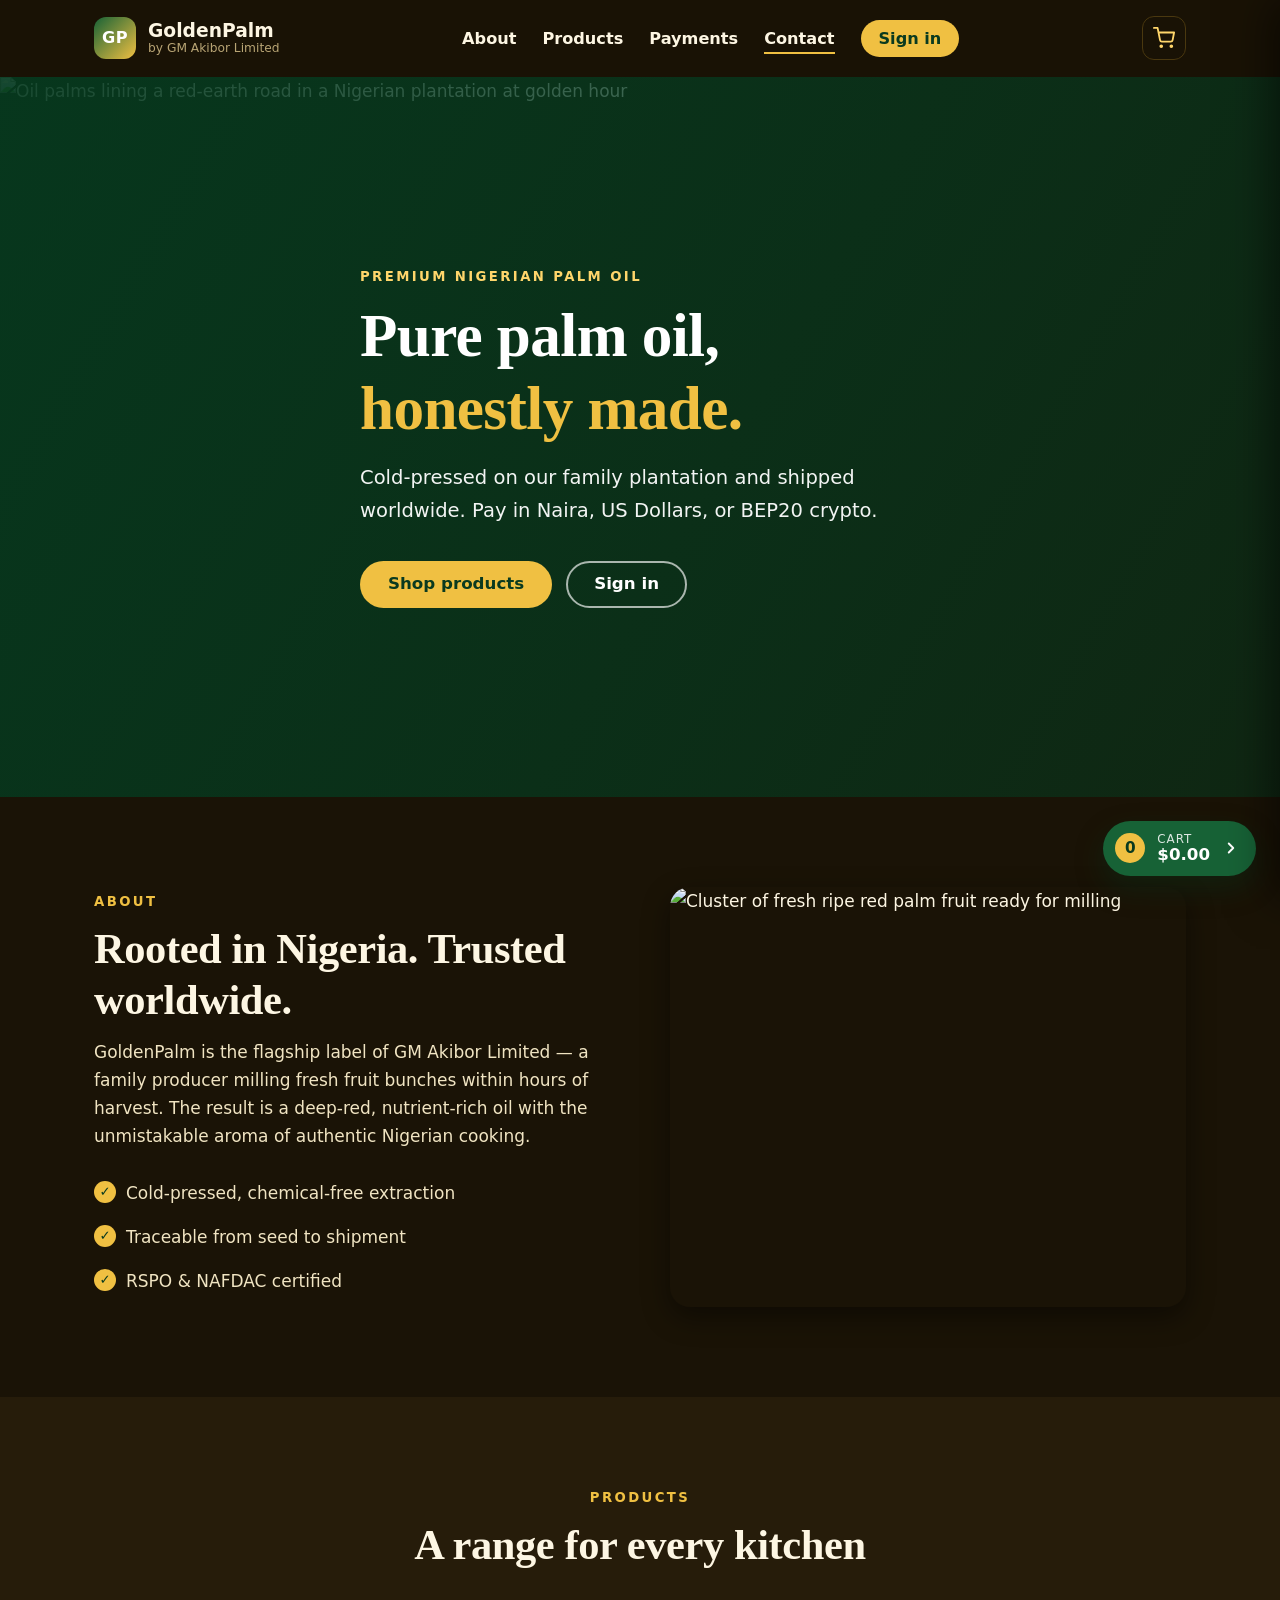
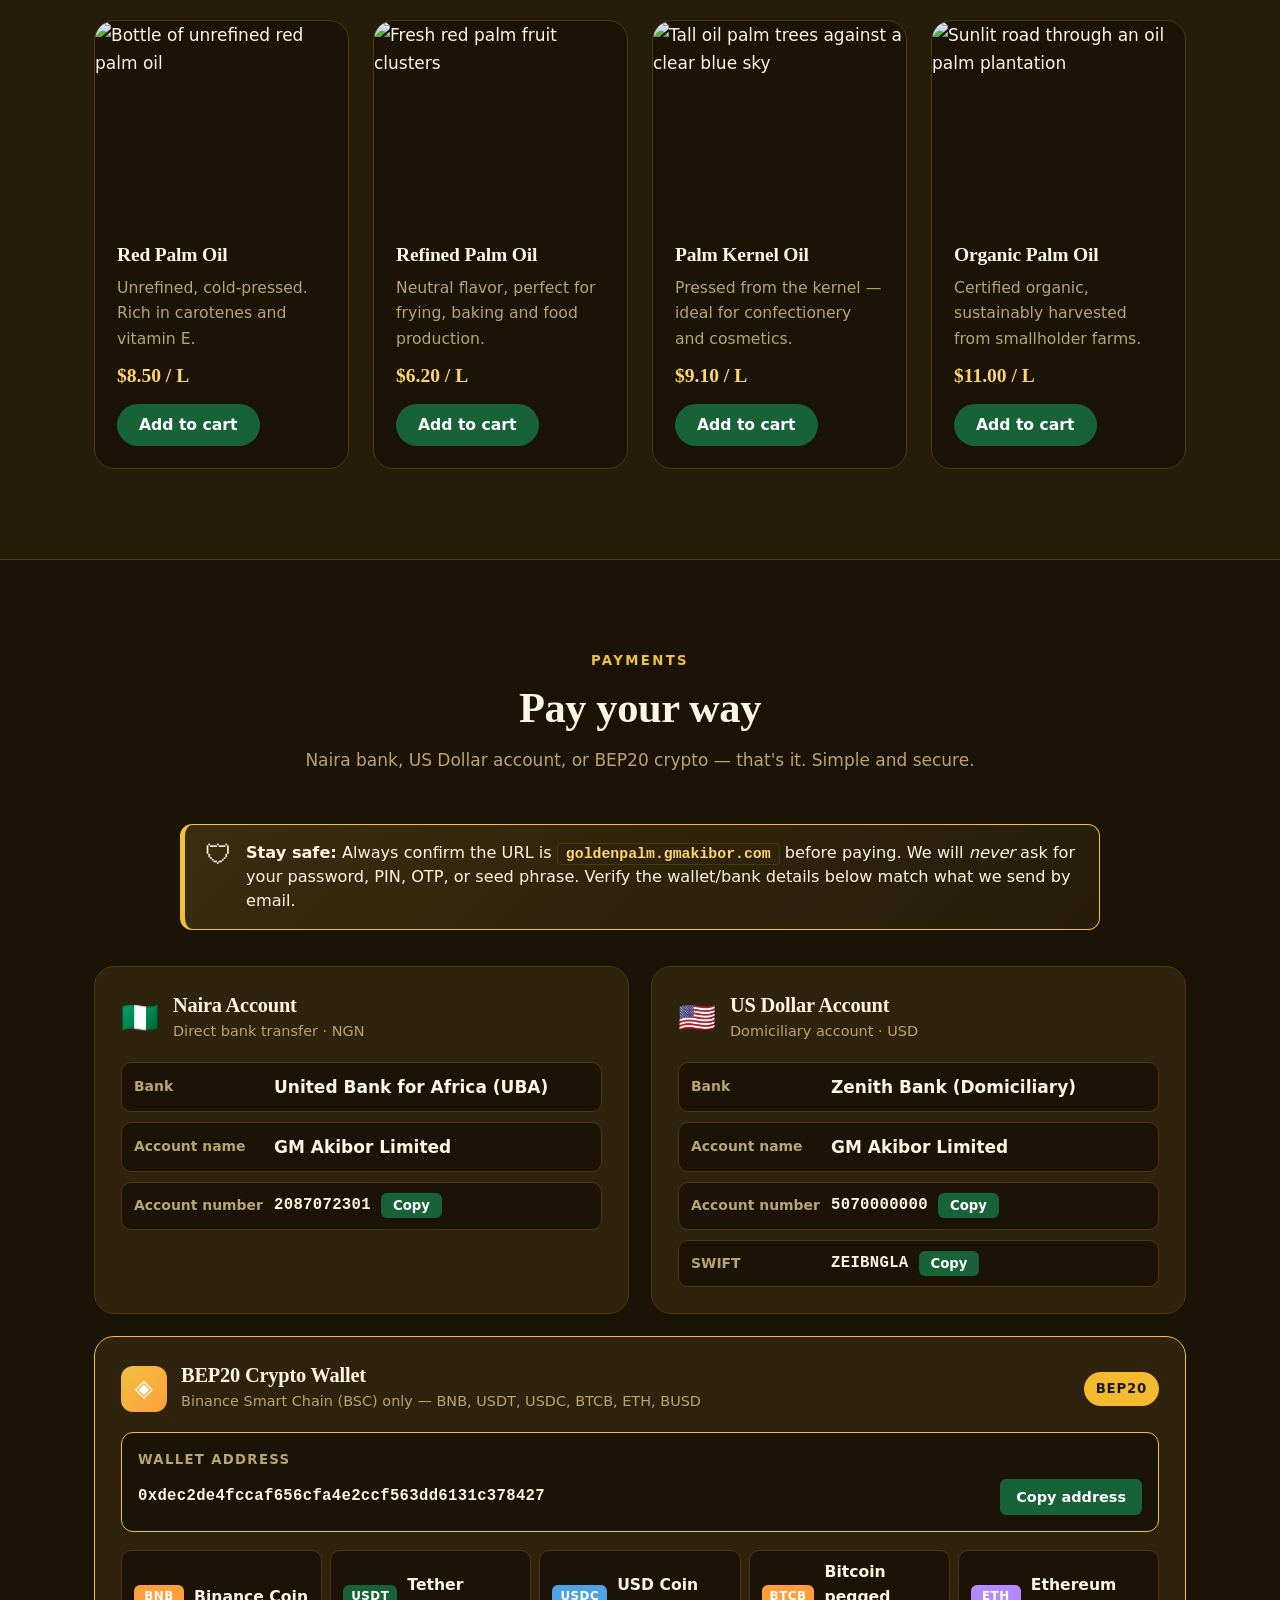
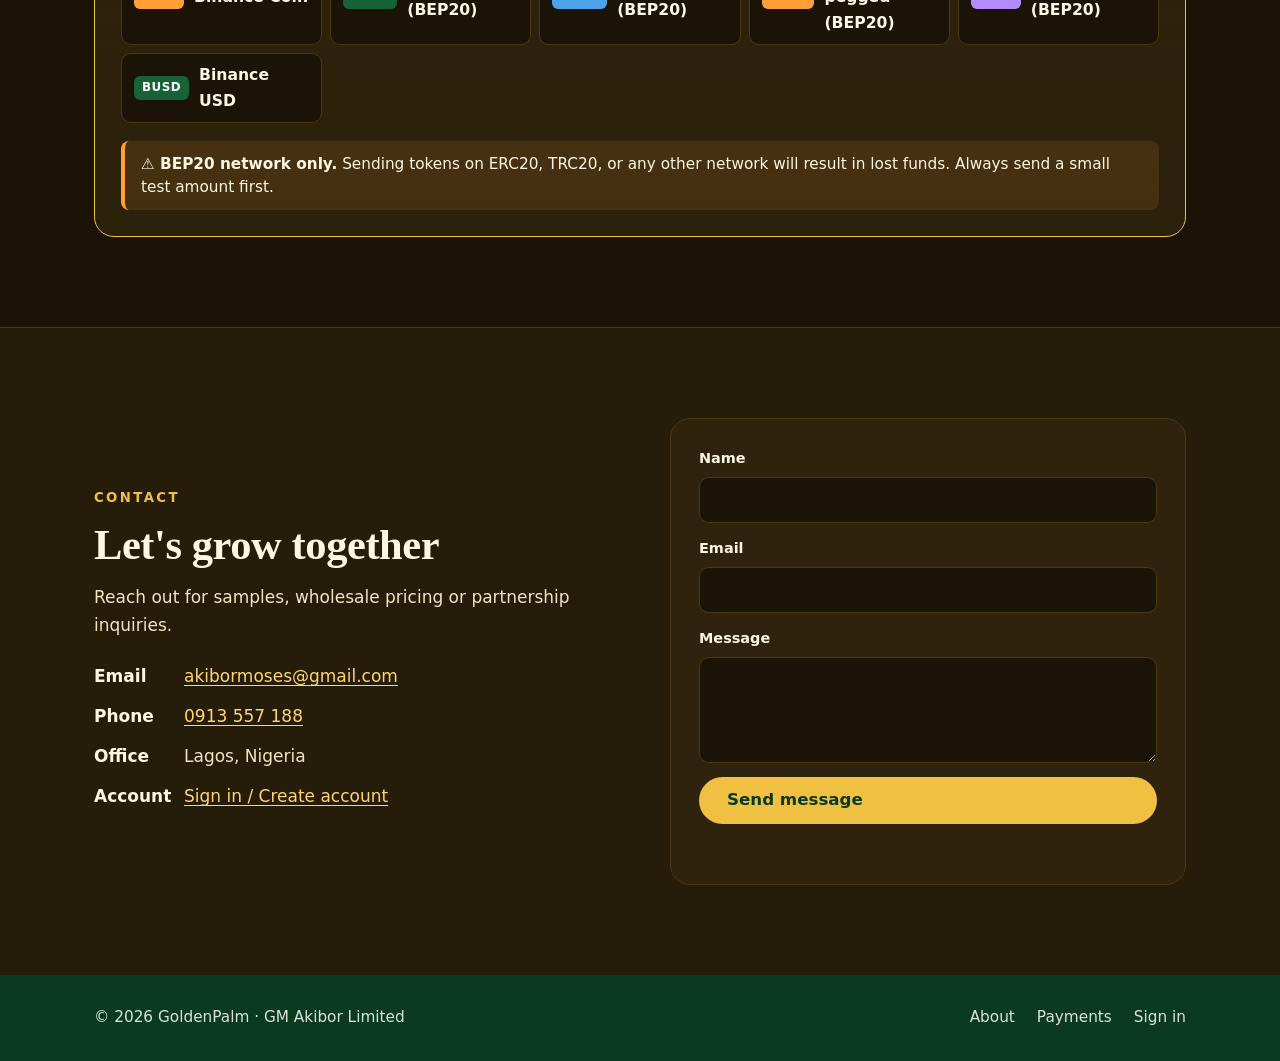
==== index.html @ ba665ae7 "Initial commit: GoldenPalm palm oil website Static HTML/CSS/JS storefront for GM Akibor Limited: - P" ====
<!DOCTYPE html>
<html lang="en">
<head>
  <meta charset="UTF-8" />
  <meta name="viewport" content="width=device-width, initial-scale=1.0" />
  <meta name="description" content="GoldenPalm by GM Akibor Limited — premium Nigerian palm oil. Pay in Naira, US Dollars, or BEP20 crypto." />
  <meta name="theme-color" content="#0a4d2e" />

  <!-- Security headers (defense-in-depth; the real headers come from vercel.json) -->
  <meta http-equiv="Content-Security-Policy"
        content="default-src 'self'; img-src 'self' https://images.unsplash.com https://*.googleusercontent.com data:; style-src 'self' 'unsafe-inline'; script-src 'self' https://cdn.jsdelivr.net https://www.gstatic.com https://www.google.com; connect-src 'self' https://*.supabase.co https://api.emailjs.com https://*.googleapis.com https://identitytoolkit.googleapis.com https://securetoken.googleapis.com; font-src 'self' data:; frame-src https://*.firebaseapp.com https://www.google.com; frame-ancestors 'none'; base-uri 'self'; object-src 'none'; upgrade-insecure-requests" />
  <meta http-equiv="X-Content-Type-Options" content="nosniff" />
  <meta name="referrer" content="strict-origin-when-cross-origin" />
  <meta name="robots" content="index, follow" />

  <title>GoldenPalm — Premium Nigerian Palm Oil</title>
  <link rel="preconnect" href="https://images.unsplash.com" crossorigin />
  <link rel="stylesheet" href="styles.css" />
</head>
<body>
  <a href="#main" class="skip-link">Skip to main content</a>

  <header class="navbar" id="navbar" role="banner">
    <div class="container nav-inner">
      <a href="#home" class="logo" aria-label="GoldenPalm home">
        <span class="logo-mark" aria-hidden="true">GP</span>
        <span class="logo-stack">
          <span class="logo-text">GoldenPalm</span>
          <span class="logo-tag">by GM Akibor Limited</span>
        </span>
      </a>
      <nav aria-label="Primary">
        <ul class="nav-links" id="navLinks">
          <li><a href="#about">About</a></li>
          <li><a href="#products">Products</a></li>
          <li><a href="#payments">Payments</a></li>
          <li><a href="#contact">Contact</a></li>
          <li>
            <a href="account.html" class="nav-cta">Sign in</a>
          </li>
        </ul>
      </nav>
      <div class="nav-actions">
        <button class="cart-btn" id="cartBtn" aria-label="Open cart" aria-haspopup="dialog" aria-controls="cartDrawer">
          <svg width="22" height="22" viewBox="0 0 24 24" fill="none" stroke="currentColor" stroke-width="2" stroke-linecap="round" stroke-linejoin="round" aria-hidden="true">
            <circle cx="9" cy="21" r="1"></circle>
            <circle cx="20" cy="21" r="1"></circle>
            <path d="M1 1h4l2.68 13.39a2 2 0 0 0 2 1.61h9.72a2 2 0 0 0 2-1.61L23 6H6"></path>
          </svg>
          <span class="cart-count" id="cartCount" aria-live="polite" aria-atomic="true">0</span>
        </button>
        <button class="hamburger" id="hamburger" aria-label="Toggle navigation menu" aria-expanded="false" aria-controls="navLinks">
          <span></span><span></span><span></span>
        </button>
      </div>
    </div>
  </header>

  <main id="main">
    <section class="hero" id="home" aria-labelledby="hero-title">
      <img class="hero-img"
           src="https://images.unsplash.com/photo-1639805855968-22081aef8d1f?w=1800&q=80&auto=format&fit=crop"
           alt="Oil palms lining a red-earth road in a Nigerian plantation at golden hour" />
      <div class="hero-overlay" aria-hidden="true"></div>
      <div class="container hero-content">
        <p class="eyebrow">Premium Nigerian Palm Oil</p>
        <h1 id="hero-title">Pure palm oil,<br /><span class="accent">honestly made.</span></h1>
        <p class="hero-sub">
          Cold-pressed on our family plantation and shipped worldwide.
          Pay in Naira, US Dollars, or BEP20 crypto.
        </p>
        <div class="hero-cta">
          <a href="#products" class="btn btn-primary">Shop products</a>
          <a href="account.html" class="btn btn-ghost">Sign in</a>
        </div>
      </div>
    </section>

    <section class="section about" id="about" aria-labelledby="about-title">
      <div class="container two-col">
        <div>
          <p class="eyebrow">About</p>
          <h2 id="about-title">Rooted in Nigeria. Trusted worldwide.</h2>
          <p>
            GoldenPalm is the flagship label of GM Akibor Limited — a family
            producer milling fresh fruit bunches within hours of harvest. The
            result is a deep-red, nutrient-rich oil with the unmistakable
            aroma of authentic Nigerian cooking.
          </p>
          <ul class="check-list">
            <li>Cold-pressed, chemical-free extraction</li>
            <li>Traceable from seed to shipment</li>
            <li>RSPO &amp; NAFDAC certified</li>
          </ul>
        </div>
        <img class="about-img"
             src="https://images.unsplash.com/photo-1602918222794-91046e45cfe7?w=900&q=80&auto=format&fit=crop"
             alt="Cluster of fresh ripe red palm fruit ready for milling" loading="lazy" />
      </div>
    </section>

    <section class="section products" id="products" aria-labelledby="products-title">
      <div class="container">
        <div class="section-head">
          <p class="eyebrow">Products</p>
          <h2 id="products-title">A range for every kitchen</h2>
        </div>
        <div class="card-grid">
          <article class="product-card"
                   data-id="red"
                   data-name="Red Palm Oil"
                   data-price="8.50"
                   data-img="https://images.unsplash.com/photo-1474979266404-7eaacbcd87c5?w=300&q=80&auto=format&fit=crop">
            <img class="product-img"
                 src="https://images.unsplash.com/photo-1474979266404-7eaacbcd87c5?w=700&q=80&auto=format&fit=crop"
                 alt="Bottle of unrefined red palm oil" loading="lazy" />
            <div class="product-body">
              <h3>Red Palm Oil</h3>
              <p>Unrefined, cold-pressed. Rich in carotenes and vitamin E.</p>
              <span class="price">$8.50 / L</span>
              <button class="btn btn-add" type="button" data-add aria-label="Add Red Palm Oil to cart">Add to cart</button>
            </div>
          </article>
          <article class="product-card"
                   data-id="refined"
                   data-name="Refined Palm Oil"
                   data-price="6.20"
                   data-img="https://images.unsplash.com/photo-1602918222794-91046e45cfe7?w=300&q=80&auto=format&fit=crop">
            <img class="product-img"
                 src="https://images.unsplash.com/photo-1602918222794-91046e45cfe7?w=700&q=80&auto=format&fit=crop"
                 alt="Fresh red palm fruit clusters" loading="lazy" />
            <div class="product-body">
              <h3>Refined Palm Oil</h3>
              <p>Neutral flavor, perfect for frying, baking and food production.</p>
              <span class="price">$6.20 / L</span>
              <button class="btn btn-add" type="button" data-add aria-label="Add Refined Palm Oil to cart">Add to cart</button>
            </div>
          </article>
          <article class="product-card"
                   data-id="kernel"
                   data-name="Palm Kernel Oil"
                   data-price="9.10"
                   data-img="https://images.unsplash.com/photo-1604302882991-b75900e23890?w=300&q=80&auto=format&fit=crop">
            <img class="product-img"
                 src="https://images.unsplash.com/photo-1604302882991-b75900e23890?w=700&q=80&auto=format&fit=crop"
                 alt="Tall oil palm trees against a clear blue sky" loading="lazy" />
            <div class="product-body">
              <h3>Palm Kernel Oil</h3>
              <p>Pressed from the kernel — ideal for confectionery and cosmetics.</p>
              <span class="price">$9.10 / L</span>
              <button class="btn btn-add" type="button" data-add aria-label="Add Palm Kernel Oil to cart">Add to cart</button>
            </div>
          </article>
          <article class="product-card"
                   data-id="organic"
                   data-name="Organic Palm Oil"
                   data-price="11.00"
                   data-img="https://images.unsplash.com/photo-1639805855046-818d9159387b?w=300&q=80&auto=format&fit=crop">
            <img class="product-img"
                 src="https://images.unsplash.com/photo-1639805855046-818d9159387b?w=700&q=80&auto=format&fit=crop"
                 alt="Sunlit road through an oil palm plantation" loading="lazy" />
            <div class="product-body">
              <h3>Organic Palm Oil</h3>
              <p>Certified organic, sustainably harvested from smallholder farms.</p>
              <span class="price">$11.00 / L</span>
              <button class="btn btn-add" type="button" data-add aria-label="Add Organic Palm Oil to cart">Add to cart</button>
            </div>
          </article>
        </div>
      </div>
    </section>

    <section class="section payments" id="payments" aria-labelledby="payments-title">
      <div class="container">
        <div class="section-head">
          <p class="eyebrow">Payments</p>
          <h2 id="payments-title">Pay your way</h2>
          <p class="section-sub">Naira bank, US Dollar account, or BEP20 crypto — that's it. Simple and secure.</p>
        </div>

        <div class="phish-banner" role="note" aria-label="Anti-phishing notice">
          <span class="phish-icon" aria-hidden="true">🛡</span>
          <div>
            <strong>Stay safe:</strong> Always confirm the URL is
            <code>goldenpalm.gmakibor.com</code> before paying. We will
            <em>never</em> ask for your password, PIN, OTP, or seed phrase.
            Verify the wallet/bank details below match what we send by email.
          </div>
        </div>

        <div class="pay-grid pay-grid-2">
          <article class="bank-card" aria-labelledby="bank-ngn">
            <header>
              <span class="bank-flag" aria-hidden="true">🇳🇬</span>
              <div>
                <h3 id="bank-ngn">Naira Account</h3>
                <p>Direct bank transfer · NGN</p>
              </div>
            </header>
            <dl class="bank-rows">
              <div><dt>Bank</dt><dd>United Bank for Africa (UBA)</dd></div>
              <div><dt>Account name</dt><dd>GM Akibor Limited</dd></div>
              <div>
                <dt>Account number</dt>
                <dd>
                  <code class="copyable" id="acct-ngn">2087072301</code>
                  <button class="copy-btn" type="button" data-copy="acct-ngn" aria-label="Copy Naira account number">Copy</button>
                </dd>
              </div>
            </dl>
          </article>

          <article class="bank-card" aria-labelledby="bank-usd">
            <header>
              <span class="bank-flag" aria-hidden="true">🇺🇸</span>
              <div>
                <h3 id="bank-usd">US Dollar Account</h3>
                <p>Domiciliary account · USD</p>
              </div>
            </header>
            <dl class="bank-rows">
              <div><dt>Bank</dt><dd>Zenith Bank (Domiciliary)</dd></div>
              <div><dt>Account name</dt><dd>GM Akibor Limited</dd></div>
              <div>
                <dt>Account number</dt>
                <dd>
                  <code class="copyable" id="acct-usd">5070000000</code>
                  <button class="copy-btn" type="button" data-copy="acct-usd" aria-label="Copy USD account number">Copy</button>
                </dd>
              </div>
              <div>
                <dt>SWIFT</dt>
                <dd>
                  <code class="copyable" id="acct-swift">ZEIBNGLA</code>
                  <button class="copy-btn" type="button" data-copy="acct-swift" aria-label="Copy SWIFT code">Copy</button>
                </dd>
              </div>
            </dl>
          </article>
        </div>

        <article class="crypto-card" aria-labelledby="crypto-title">
          <header>
            <span class="crypto-mark" aria-hidden="true">◈</span>
            <div>
              <h3 id="crypto-title">BEP20 Crypto Wallet</h3>
              <p>Binance Smart Chain (BSC) only — BNB, USDT, USDC, BTCB, ETH, BUSD</p>
            </div>
            <span class="net-tag" title="Binance Smart Chain network">BEP20</span>
          </header>

          <div class="wallet-row">
            <span class="wallet-label">Wallet address</span>
            <code class="copyable wallet-addr" id="bep20-addr">0xdec2de4fccaf656cfa4e2ccf563dd6131c378427</code>
            <button class="copy-btn copy-btn-strong" type="button" data-copy="bep20-addr" aria-label="Copy BEP20 wallet address">Copy address</button>
          </div>

          <ul class="coin-list" aria-label="Supported BEP20 tokens">
            <li><span class="coin-tag t-orange">BNB</span> Binance Coin</li>
            <li><span class="coin-tag t-green">USDT</span> Tether (BEP20)</li>
            <li><span class="coin-tag t-blue">USDC</span> USD Coin (BEP20)</li>
            <li><span class="coin-tag t-orange">BTCB</span> Bitcoin pegged (BEP20)</li>
            <li><span class="coin-tag t-purple">ETH</span> Ethereum (BEP20)</li>
            <li><span class="coin-tag t-green">BUSD</span> Binance USD</li>
          </ul>

          <p class="crypto-warn" role="alert">
            <strong>⚠ BEP20 network only.</strong> Sending tokens on
            ERC20, TRC20, or any other network will result in lost funds.
            Always send a small test amount first.
          </p>
        </article>
      </div>
    </section>

    <section class="section contact" id="contact" aria-labelledby="contact-title">
      <div class="container two-col">
        <div>
          <p class="eyebrow">Contact</p>
          <h2 id="contact-title">Let's grow together</h2>
          <p>Reach out for samples, wholesale pricing or partnership inquiries.</p>
          <ul class="contact-info">
            <li><strong>Email</strong> <a href="mailto:akibormoses@gmail.com">akibormoses@gmail.com</a></li>
            <li><strong>Phone</strong> <a href="tel:+2340913557188">0913 557 188</a></li>
            <li><strong>Office</strong> Lagos, Nigeria</li>
            <li><strong>Account</strong>
              <a href="account.html">Sign in / Create account</a>
            </li>
          </ul>
        </div>
        <form class="contact-form" id="contactForm" novalidate autocomplete="on">
          <!-- Honeypot: hidden from humans; bots fill it in -->
          <div class="honeypot" aria-hidden="true">
            <label>Website<input type="text" name="website" tabindex="-1" autocomplete="off" /></label>
          </div>
          <input type="hidden" name="form_started" id="formStarted" value="" />
          <label>
            <span>Name</span>
            <input type="text" name="name" required autocomplete="name" maxlength="80" />
          </label>
          <label>
            <span>Email</span>
            <input type="email" name="email" required autocomplete="email" maxlength="120" />
          </label>
          <label>
            <span>Message</span>
            <textarea name="message" rows="4" required maxlength="2000"></textarea>
          </label>
          <button type="submit" class="btn btn-primary">Send message</button>
          <p class="form-status" id="formStatus" role="status" aria-live="polite"></p>
        </form>
      </div>
    </section>
  </main>

  <footer class="footer" role="contentinfo">
    <div class="container footer-inner">
      <span>&copy; <span id="year"></span> GoldenPalm · GM Akibor Limited</span>
      <span class="footer-links">
        <a href="#about">About</a>
        <a href="#payments">Payments</a>
        <a href="account.html">Sign in</a>
      </span>
    </div>
  </footer>

  <!-- Floating cart slip (SportyBet-style) -->
  <button class="cart-slip" id="cartSlip" hidden aria-label="Open cart">
    <span class="slip-badge" id="slipCount">0</span>
    <span class="slip-text">
      <span class="slip-label">Cart</span>
      <span class="slip-total" id="slipTotal">$0.00</span>
    </span>
    <svg width="18" height="18" viewBox="0 0 24 24" fill="none" stroke="currentColor" stroke-width="2.5" stroke-linecap="round" stroke-linejoin="round" aria-hidden="true">
      <polyline points="9 18 15 12 9 6"></polyline>
    </svg>
  </button>

  <!-- Cart drawer (Jumia-style) -->
  <div class="drawer-overlay" id="drawerOverlay" hidden></div>
  <aside class="cart-drawer" id="cartDrawer" role="dialog" aria-modal="true" aria-labelledby="drawerTitle" hidden>
    <header class="drawer-head">
      <h2 id="drawerTitle">Your cart <span class="drawer-count" id="drawerCount">(0)</span></h2>
      <button class="drawer-close" id="drawerClose" aria-label="Close cart">
        <svg width="22" height="22" viewBox="0 0 24 24" fill="none" stroke="currentColor" stroke-width="2" stroke-linecap="round" stroke-linejoin="round" aria-hidden="true">
          <line x1="18" y1="6" x2="6" y2="18"></line>
          <line x1="6" y1="6" x2="18" y2="18"></line>
        </svg>
      </button>
    </header>

    <div class="drawer-body" id="drawerBody">
      <div class="cart-empty" id="cartEmpty">
        <svg width="64" height="64" viewBox="0 0 24 24" fill="none" stroke="currentColor" stroke-width="1.4" stroke-linecap="round" stroke-linejoin="round" aria-hidden="true">
          <circle cx="9" cy="21" r="1"></circle>
          <circle cx="20" cy="21" r="1"></circle>
          <path d="M1 1h4l2.68 13.39a2 2 0 0 0 2 1.61h9.72a2 2 0 0 0 2-1.61L23 6H6"></path>
        </svg>
        <p>Your cart is empty</p>
        <span>Add a product to get started.</span>
      </div>
      <ul class="cart-items" id="cartItems"></ul>
    </div>

    <footer class="drawer-foot" id="drawerFoot" hidden>
      <div class="reward-redeem" id="rewardRedeem" hidden>
        <div class="reward-redeem-head">
          <span>You have <strong id="rwAvailable">0</strong> pts (worth <strong id="rwAvailableDollars">$0.00</strong>)</span>
          <button class="btn-link" id="rwApplyBtn" type="button">Apply max</button>
        </div>
        <p class="reward-redeem-applied" id="rwApplied" hidden></p>
      </div>
      <div class="drawer-totals">
        <span>Subtotal</span>
        <strong id="drawerTotal">$0.00</strong>
      </div>
      <div class="drawer-totals" id="discountRow" hidden>
        <span>Reward discount</span>
        <strong class="discount-amt" id="drawerDiscount">−$0.00</strong>
      </div>
      <div class="drawer-totals drawer-grand" id="grandRow" hidden>
        <span>Total</span>
        <strong id="drawerGrand">$0.00</strong>
      </div>
      <p class="drawer-note">Shipping and taxes calculated at checkout.</p>
      <a href="account.html" class="btn btn-primary btn-checkout">
        Checkout
        <svg width="16" height="16" viewBox="0 0 24 24" fill="none" stroke="currentColor" stroke-width="2.5" stroke-linecap="round" stroke-linejoin="round" aria-hidden="true">
          <line x1="5" y1="12" x2="19" y2="12"></line>
          <polyline points="12 5 19 12 12 19"></polyline>
        </svg>
      </a>
      <button class="btn-link" id="cartClear" type="button">Clear cart</button>
    </footer>
  </aside>

  <!-- Toast -->
  <div class="toast" id="toast" role="status" aria-live="polite" hidden></div>

  <script src="config.js"></script>
  <script src="database/db.js"></script>
  <script src="services.js"></script>
  <script src="script.js"></script>
</body>
</html>
---- styles.css ----
/* ====================================================================
   GoldenPalm — by GM Akibor Limited
   Clean, simple, accessible
   - WCAG AA contrast, visible focus rings, skip link
   - Colorblind-safe palette (colors paired with text labels)
   - Respects prefers-reduced-motion
   ==================================================================== */

:root {
  /* Dark-gold theme */
  --green-900: #0a3a1f;
  --green-700: #176236;
  --gold-500:  #f0c042;     /* bright accent gold */
  --gold-400:  #ffd66b;     /* highlight gold */
  --gold-300:  #fff0c2;
  --orange-500:#ff9f3a;
  --blue-500:  #4ea2e8;
  --purple-500:#b48bff;

  --bg:        #1a1306;     /* deep dark gold/brown */
  --surface:   #261c0a;     /* slightly lifted dark gold */
  --surface-2: #2f230d;     /* card surface */
  --text:      #fdf6e3;     /* warm cream */
  --text-soft: #f0e4c2;
  --muted:     #b8a474;
  --border:    #4a380f;

  --shadow-sm: 0 2px 8px rgba(0, 0, 0, 0.4);
  --shadow:    0 10px 28px rgba(0, 0, 0, 0.45);
  --shadow-lg: 0 20px 48px rgba(0, 0, 0, 0.55);

  --radius:    14px;
  --radius-lg: 20px;
  --container: 1140px;
}

*, *::before, *::after { box-sizing: border-box; }
* { margin: 0; padding: 0; }

html { scroll-behavior: smooth; font-size: 17px; }
@media (prefers-reduced-motion: reduce) {
  html { scroll-behavior: auto; }
  *, *::before, *::after {
    animation-duration: 0.01ms !important;
    transition-duration: 0.01ms !important;
  }
}

body {
  font-family: 'Inter', 'Segoe UI', system-ui, -apple-system, sans-serif;
  color: var(--text);
  background: var(--bg);
  line-height: 1.65;
  -webkit-font-smoothing: antialiased;
}

img { max-width: 100%; display: block; }
a { color: var(--gold-400); text-underline-offset: 3px; }
a:hover { color: var(--gold-300); text-decoration-thickness: 2px; }
button { font-family: inherit; }

h1, h2, h3 {
  font-family: 'Playfair Display', Georgia, serif;
  line-height: 1.2;
  letter-spacing: -0.01em;
  color: var(--text);
}
h1 { font-size: clamp(2.4rem, 5vw, 3.6rem); font-weight: 700; }
h2 { font-size: clamp(1.8rem, 3.4vw, 2.5rem); margin-bottom: 0.75rem; }
h3 { font-size: 1.15rem; font-weight: 700; }

p { color: var(--text-soft); }

.container {
  max-width: var(--container);
  margin: 0 auto;
  padding: 0 24px;
}

.eyebrow {
  text-transform: uppercase;
  letter-spacing: 0.18em;
  font-size: 0.78rem;
  font-weight: 800;
  color: var(--gold-500);
  margin-bottom: 0.6rem;
}
.accent { color: var(--gold-500); }
.section-sub { color: var(--muted); margin-top: 0.5rem; }

/* ---------- Accessibility primitives ---------- */
.visually-hidden {
  position: absolute !important;
  width: 1px; height: 1px;
  overflow: hidden; clip: rect(0, 0, 0, 0);
  white-space: nowrap; border: 0;
}

.skip-link {
  position: absolute;
  top: -100px; left: 16px;
  background: var(--green-900);
  color: #fff;
  padding: 12px 20px;
  border-radius: 8px;
  font-weight: 700;
  z-index: 1000;
  text-decoration: none;
  transition: top 0.2s ease;
}
.skip-link:focus { top: 16px; outline: 3px solid var(--gold-500); }

:focus-visible {
  outline: 3px solid var(--gold-500);
  outline-offset: 3px;
  border-radius: 4px;
}

/* ---------- Navbar ---------- */
.navbar {
  position: sticky;
  top: 0;
  background: rgba(26, 19, 6, 0.88);
  backdrop-filter: blur(12px);
  -webkit-backdrop-filter: blur(12px);
  z-index: 100;
  border-bottom: 1px solid transparent;
  transition: border-color 0.3s ease, box-shadow 0.3s ease;
}
.navbar.scrolled {
  border-bottom-color: var(--border);
  box-shadow: var(--shadow-sm);
}

.nav-inner {
  display: flex;
  align-items: center;
  justify-content: space-between;
  padding: 16px 24px;
  gap: 16px;
}

.logo {
  display: flex;
  align-items: center;
  gap: 12px;
  text-decoration: none;
  color: var(--text);
}
.logo-mark {
  display: inline-grid;
  place-items: center;
  width: 42px; height: 42px;
  border-radius: 12px;
  background: linear-gradient(135deg, var(--green-700), var(--gold-500));
  color: #fff;
  font-weight: 800;
  font-size: 0.95rem;
  letter-spacing: 0.5px;
}
.logo-stack { display: flex; flex-direction: column; line-height: 1.1; }
.logo-text { font-size: 1.1rem; font-weight: 700; }
.logo-tag { font-size: 0.72rem; color: var(--muted); font-weight: 500; }

.nav-links {
  display: flex;
  list-style: none;
  gap: 26px;
  align-items: center;
}
.nav-links a {
  font-weight: 600;
  font-size: 0.95rem;
  color: var(--text);
  text-decoration: none;
  padding: 8px 0;
  position: relative;
}
.nav-links a:not(.nav-cta)::after {
  content: '';
  position: absolute;
  left: 0; bottom: 2px;
  width: 0; height: 2px;
  background: var(--gold-500);
  transition: width 0.25s ease;
}
.nav-links a:hover::after,
.nav-links a.active::after { width: 100%; }

.nav-cta {
  background: var(--gold-500);
  color: var(--green-900) !important;
  padding: 9px 18px !important;
  border-radius: 999px;
  text-decoration: none;
  font-weight: 800;
}
.nav-cta:hover { background: var(--gold-400); color: var(--green-900) !important; }

.nav-actions {
  display: flex;
  align-items: center;
  gap: 10px;
}

.cart-btn {
  position: relative;
  display: inline-grid;
  place-items: center;
  width: 44px; height: 44px;
  background: transparent;
  border: 1.5px solid var(--border);
  border-radius: 12px;
  color: var(--gold-400);
  cursor: pointer;
  transition: background 0.2s ease, border-color 0.2s ease, transform 0.15s ease;
}
.cart-btn:hover { background: var(--surface-2); border-color: var(--gold-500); color: var(--gold-300); }
.cart-btn.bump { animation: bump 0.4s ease; }
.cart-count {
  position: absolute;
  top: -6px; right: -6px;
  min-width: 20px; height: 20px;
  padding: 0 5px;
  background: var(--orange-500);
  color: #fff;
  border-radius: 999px;
  font-size: 0.72rem;
  font-weight: 800;
  display: grid;
  place-items: center;
  line-height: 1;
  border: 2px solid var(--bg);
  transition: transform 0.25s ease;
}
.cart-count.empty { display: none; }
.cart-count.bump { animation: bump 0.45s ease; }

.hamburger {
  display: none;
  flex-direction: column;
  gap: 5px;
  background: none;
  border: 1px solid var(--border);
  border-radius: 8px;
  cursor: pointer;
  padding: 10px;
}
.hamburger span {
  width: 22px; height: 2px;
  background: var(--gold-400);
  transition: 0.3s;
}

@keyframes bump {
  0%   { transform: scale(1); }
  35%  { transform: scale(1.25); }
  100% { transform: scale(1); }
}

/* ---------- Hero ---------- */
.hero {
  position: relative;
  min-height: 80vh;
  display: flex;
  align-items: center;
  color: #fff;
  overflow: hidden;
  isolation: isolate;
}
.hero-img {
  position: absolute;
  inset: 0;
  width: 100%; height: 100%;
  object-fit: cover;
  z-index: -2;
}
.hero-overlay {
  position: absolute;
  inset: 0;
  z-index: -1;
  background: linear-gradient(120deg,
    rgba(5, 58, 31, 0.92) 0%,
    rgba(5, 58, 31, 0.70) 60%,
    rgba(5, 58, 31, 0.50) 100%);
}
.hero-content { max-width: 720px; padding: 90px 24px; }
.hero h1 { color: #fff; margin-bottom: 1rem; }
.hero .eyebrow { color: var(--gold-400); }
.hero-sub {
  color: rgba(255, 255, 255, 0.95);
  font-size: 1.15rem;
  margin-bottom: 2rem;
  max-width: 560px;
}
.hero-cta { display: flex; gap: 14px; flex-wrap: wrap; }

/* ---------- Buttons ---------- */
.btn {
  display: inline-flex;
  align-items: center;
  gap: 8px;
  padding: 13px 26px;
  border-radius: 999px;
  font-weight: 700;
  font-size: 0.98rem;
  cursor: pointer;
  text-decoration: none;
  border: 2px solid transparent;
  transition: transform 0.2s ease, background 0.2s ease, color 0.2s ease;
  font-family: inherit;
  line-height: 1;
}
.btn-primary { background: var(--gold-500); color: var(--green-900); }
.btn-primary:hover { background: var(--gold-400); transform: translateY(-2px); }
.btn-ghost {
  background: transparent;
  color: #fff;
  border-color: rgba(255, 255, 255, 0.65);
}
.btn-ghost:hover { border-color: var(--gold-400); color: var(--gold-400); }

.btn-add {
  background: var(--green-700);
  color: #fff;
  padding: 11px 20px;
  font-size: 0.92rem;
  align-self: flex-start;
  margin-top: 4px;
}
.btn-add:hover { background: var(--green-900); transform: translateY(-1px); }
.btn-add.added { background: var(--gold-500); color: var(--green-900); }

/* ---------- Sections ---------- */
.section { padding: 90px 0; }
.section-head { text-align: center; max-width: 680px; margin: 0 auto 50px; }

.two-col {
  display: grid;
  grid-template-columns: 1fr 1fr;
  gap: 60px;
  align-items: center;
}

.about-img {
  width: 100%;
  height: 420px;
  object-fit: cover;
  border-radius: var(--radius-lg);
  box-shadow: var(--shadow);
}

.check-list { list-style: none; margin-top: 1.25rem; }
.check-list li {
  padding: 8px 0 8px 32px;
  position: relative;
  color: var(--text-soft);
}
.check-list li::before {
  content: '✓';
  position: absolute;
  left: 0; top: 10px;
  width: 22px; height: 22px;
  background: var(--gold-500);
  color: var(--green-900);
  border-radius: 50%;
  display: grid;
  place-items: center;
  font-size: 0.78rem;
  font-weight: 700;
}

/* ---------- Products ---------- */
.products { background: var(--surface); }
.product-card { background: var(--surface-2); border-color: var(--border); }
.product-card:hover { background: var(--surface-2); border-color: var(--gold-500); }
.card-grid {
  display: grid;
  grid-template-columns: repeat(auto-fit, minmax(240px, 1fr));
  gap: 24px;
}
.product-card {
  background: var(--bg);
  border-radius: var(--radius-lg);
  overflow: hidden;
  border: 1px solid var(--border);
  display: flex;
  flex-direction: column;
  transition: transform 0.25s ease, box-shadow 0.25s ease;
}
.product-card:hover {
  transform: translateY(-4px);
  box-shadow: var(--shadow);
}
.product-img { width: 100%; height: 200px; object-fit: cover; }
.product-body { padding: 22px; display: flex; flex-direction: column; gap: 8px; flex-grow: 1; }
.product-body p { color: var(--muted); font-size: 0.92rem; }
.price {
  font-weight: 700;
  color: var(--gold-400);
  font-size: 1.15rem;
  margin-top: auto;
  font-family: 'Playfair Display', Georgia, serif;
}

/* ---------- Payments ---------- */
.payments {
  background: var(--bg);
  border-top: 1px solid var(--border);
  border-bottom: 1px solid var(--border);
}
.pay-grid {
  display: grid;
  grid-template-columns: repeat(auto-fit, minmax(250px, 1fr));
  gap: 22px;
}
.pay-group {
  background: var(--bg);
  border: 1.5px solid var(--border);
  border-radius: var(--radius-lg);
  padding: 26px;
  transition: border-color 0.2s ease, transform 0.2s ease;
}
.pay-group:hover { border-color: var(--gold-500); transform: translateY(-3px); }
.pay-group h3 {
  display: flex;
  align-items: center;
  gap: 10px;
  margin-bottom: 14px;
}
.pay-icon {
  width: 34px; height: 34px;
  background: var(--green-700);
  color: #fff;
  display: inline-grid;
  place-items: center;
  border-radius: 10px;
  flex-shrink: 0;
}
.pay-group-feature { border-color: var(--gold-500); }

.pay-list { list-style: none; display: flex; flex-direction: column; gap: 8px; }
.pay-list li {
  display: flex;
  align-items: center;
  gap: 10px;
  padding: 8px 12px;
  background: var(--surface);
  border-radius: 10px;
  font-weight: 600;
  font-size: 0.93rem;
  border: 1px solid var(--border);
}
.pay-tag {
  display: inline-grid;
  place-items: center;
  min-width: 50px;
  height: 26px;
  padding: 0 8px;
  border-radius: 6px;
  color: #fff;
  font-size: 0.72rem;
  font-weight: 800;
  letter-spacing: 0.04em;
  flex-shrink: 0;
}
/* Colorblind-safe distinct hues — paired with text label */
.t-blue   { background: var(--blue-500); }
.t-green  { background: var(--green-700); }
.t-purple { background: var(--purple-500); }
.t-orange { background: var(--orange-500); }

.pay-note {
  margin-top: 32px;
  padding: 16px 20px;
  border-radius: 12px;
  background: var(--bg);
  border-left: 4px solid var(--green-700);
  color: var(--text-soft);
  font-size: 0.93rem;
  text-align: center;
}

/* ---------- Contact ---------- */
.contact { background: var(--surface); }
.contact-info { list-style: none; margin-top: 1rem; }
.contact-info li {
  padding: 6px 0;
  display: flex;
  gap: 10px;
  flex-wrap: wrap;
  color: var(--text-soft);
}
.contact-info strong { min-width: 80px; color: var(--text); }

.contact-form {
  background: var(--surface-2);
  padding: 28px;
  border-radius: var(--radius-lg);
  border: 1px solid var(--border);
  display: flex;
  flex-direction: column;
  gap: 14px;
}
.contact-form label {
  display: flex;
  flex-direction: column;
  font-size: 0.85rem;
  font-weight: 700;
  color: var(--text);
  gap: 6px;
}
.contact-form input,
.contact-form textarea {
  padding: 12px 14px;
  border: 1.5px solid var(--border);
  border-radius: 10px;
  font-size: 1rem;
  background: var(--bg);
  color: var(--text);
  font-family: inherit;
  transition: border-color 0.2s ease, box-shadow 0.2s ease;
}
.contact-form input:focus,
.contact-form textarea:focus {
  outline: none;
  border-color: var(--gold-500);
  box-shadow: 0 0 0 3px rgba(212, 160, 23, 0.25);
}
.contact-form textarea { resize: vertical; }
.form-status { font-size: 0.92rem; font-weight: 700; min-height: 1.2em; }
.form-status.success { color: var(--green-700); }
.form-status.success::before { content: '✓ '; }
.form-status.error { color: var(--orange-500); }
.form-status.error::before { content: '⚠ '; }

/* ---------- Footer ---------- */
.footer {
  background: var(--green-900);
  color: rgba(255, 255, 255, 0.85);
  padding: 30px 0;
  font-size: 0.9rem;
}
.footer-inner {
  display: flex;
  justify-content: space-between;
  align-items: center;
  flex-wrap: wrap;
  gap: 16px;
}
.footer-links { display: flex; gap: 22px; flex-wrap: wrap; }
.footer-links a {
  color: rgba(255, 255, 255, 0.85);
  text-decoration: none;
}
.footer-links a:hover { color: var(--gold-400); text-decoration: underline; }

/* ---------- Responsive ---------- */
@media (max-width: 880px) {
  .nav-links {
    position: fixed;
    inset: 70px 0 auto 0;
    flex-direction: column;
    background: var(--surface-2);
    padding: 18px 24px;
    gap: 4px;
    box-shadow: var(--shadow);
    transform: translateY(-150%);
    transition: transform 0.3s ease;
    border-bottom: 1px solid var(--border);
    align-items: stretch;
  }
  .nav-links.open { transform: translateY(0); }
  .nav-links li { padding: 10px 0; border-bottom: 1px solid var(--border); }
  .nav-links li:last-child { border-bottom: 0; }
  .hamburger { display: flex; }
  .logo-tag { display: none; }
  .two-col { grid-template-columns: 1fr; gap: 40px; }
  .about-img { height: 320px; }
  .section { padding: 64px 0; }
}

@media (max-width: 520px) {
  .hero-cta { flex-direction: column; align-items: stretch; }
  .btn { justify-content: center; }
  .footer-inner { flex-direction: column; text-align: center; }
}

@media (forced-colors: active) {
  .btn, .pay-tag, .pay-icon, .logo-mark, .check-list li::before {
    forced-color-adjust: none;
    border: 1px solid CanvasText;
  }
}

/* ====================================================================
   Cart — drawer + floating slip + toast
   ==================================================================== */

.drawer-overlay {
  position: fixed;
  inset: 0;
  background: rgba(5, 19, 11, 0.55);
  backdrop-filter: blur(2px);
  z-index: 1000;
  opacity: 0;
  transition: opacity 0.3s ease;
}
.drawer-overlay.open { opacity: 1; }

.cart-drawer {
  position: fixed;
  top: 0; right: 0;
  width: min(420px, 100%);
  height: 100dvh;
  background: var(--surface-2);
  border-left: 1px solid var(--border);
  box-shadow: -10px 0 40px rgba(0, 0, 0, 0.5);
  z-index: 1001;
  transform: translateX(100%);
  transition: transform 0.32s cubic-bezier(0.4, 0, 0.2, 1);
  display: flex;
  flex-direction: column;
}
.cart-drawer.open { transform: translateX(0); }

.drawer-head {
  display: flex;
  align-items: center;
  justify-content: space-between;
  padding: 20px 24px;
  border-bottom: 1px solid var(--border);
}
.drawer-head h2 { font-size: 1.4rem; margin: 0; }
.drawer-count { color: var(--muted); font-weight: 500; font-family: inherit; font-size: 0.95rem; }
.drawer-close {
  background: transparent;
  border: 0;
  cursor: pointer;
  padding: 8px;
  border-radius: 8px;
  color: var(--text);
  display: grid;
  place-items: center;
  transition: background 0.15s ease;
}
.drawer-close:hover { background: var(--bg); }

.drawer-body {
  flex: 1;
  overflow-y: auto;
  padding: 16px 24px;
}

.cart-empty {
  display: flex;
  flex-direction: column;
  align-items: center;
  text-align: center;
  padding: 60px 20px;
  color: var(--muted);
  gap: 8px;
}
.cart-empty svg { color: var(--border); margin-bottom: 12px; }
.cart-empty p { font-weight: 700; color: var(--text); font-size: 1.05rem; }
.cart-empty span { font-size: 0.9rem; color: var(--muted); }

.cart-items { list-style: none; display: flex; flex-direction: column; gap: 14px; margin: 0; padding: 0; }
.cart-item {
  display: grid;
  grid-template-columns: 64px 1fr auto;
  gap: 14px;
  padding: 14px;
  background: var(--surface);
  border: 1px solid var(--border);
  border-radius: 14px;
  align-items: center;
  animation: slideIn 0.25s ease;
}
@keyframes slideIn {
  from { opacity: 0; transform: translateY(8px); }
  to   { opacity: 1; transform: translateY(0); }
}
.cart-item img {
  width: 64px; height: 64px;
  object-fit: cover;
  border-radius: 10px;
  border: 1px solid var(--border);
}
.cart-item-info { min-width: 0; }
.cart-item-name {
  font-weight: 700;
  font-size: 0.95rem;
  margin-bottom: 4px;
  color: var(--text);
  overflow: hidden;
  text-overflow: ellipsis;
  white-space: nowrap;
}
.cart-item-price {
  font-size: 0.85rem;
  color: var(--muted);
  font-weight: 600;
}
.cart-item-line {
  font-weight: 800;
  color: var(--gold-400);
  font-size: 0.95rem;
  margin-top: 2px;
}
.cart-item-actions {
  display: flex;
  flex-direction: column;
  align-items: flex-end;
  gap: 6px;
}
.qty {
  display: inline-flex;
  align-items: center;
  background: var(--bg);
  border: 1px solid var(--border);
  border-radius: 999px;
  overflow: hidden;
}
.qty button {
  width: 28px; height: 28px;
  background: transparent;
  border: 0;
  cursor: pointer;
  font-size: 1rem;
  font-weight: 700;
  color: var(--text);
  display: grid;
  place-items: center;
}
.qty button:hover { background: var(--bg); color: var(--green-700); }
.qty button:disabled { opacity: 0.4; cursor: not-allowed; }
.qty span {
  min-width: 26px;
  text-align: center;
  font-weight: 700;
  font-size: 0.9rem;
}
.cart-item-remove {
  background: transparent;
  border: 0;
  color: var(--muted);
  font-size: 0.78rem;
  cursor: pointer;
  padding: 4px 6px;
  text-decoration: underline;
  text-underline-offset: 2px;
}
.cart-item-remove:hover { color: var(--orange-500); }

.drawer-foot {
  border-top: 1px solid var(--border);
  padding: 20px 24px;
  background: var(--surface);
  display: flex;
  flex-direction: column;
  gap: 10px;
}
.drawer-totals {
  display: flex;
  justify-content: space-between;
  align-items: baseline;
  font-size: 0.95rem;
  color: var(--text);
  font-weight: 600;
}
.drawer-totals strong {
  font-family: 'Playfair Display', Georgia, serif;
  font-size: 1.6rem;
  color: var(--gold-400);
}
.drawer-note { font-size: 0.82rem; color: var(--muted); margin: 0; }
.btn-checkout { justify-content: center; margin-top: 4px; padding: 14px 24px; font-size: 1rem; }
.btn-link {
  background: transparent;
  border: 0;
  color: var(--muted);
  font-size: 0.85rem;
  cursor: pointer;
  text-decoration: underline;
  text-underline-offset: 2px;
  padding: 6px;
  align-self: center;
}
.btn-link:hover { color: var(--orange-500); }

/* ---------- Floating cart slip (SportyBet-style) ---------- */
.cart-slip {
  position: fixed;
  bottom: 24px;
  right: 24px;
  z-index: 90;
  display: inline-flex;
  align-items: center;
  gap: 12px;
  padding: 12px 16px 12px 12px;
  background: var(--green-700);
  color: #fff;
  border: 0;
  border-radius: 999px;
  box-shadow: 0 12px 28px rgba(5, 58, 31, 0.35);
  cursor: pointer;
  font-family: inherit;
  transition: transform 0.2s ease, background 0.2s ease;
  animation: slipIn 0.4s cubic-bezier(0.34, 1.56, 0.64, 1);
}
.cart-slip:hover { background: var(--green-900); transform: translateY(-2px); }
.cart-slip.bump { animation: bump 0.5s ease; }
.slip-badge {
  min-width: 30px; height: 30px;
  padding: 0 8px;
  background: var(--gold-500);
  color: var(--green-900);
  border-radius: 999px;
  display: grid;
  place-items: center;
  font-weight: 800;
  font-size: 0.9rem;
  line-height: 1;
}
.slip-text {
  display: flex;
  flex-direction: column;
  align-items: flex-start;
  line-height: 1.1;
}
.slip-label { font-size: 0.7rem; opacity: 0.85; text-transform: uppercase; letter-spacing: 0.08em; }
.slip-total { font-weight: 700; font-size: 0.98rem; }

@keyframes slipIn {
  from { opacity: 0; transform: translateY(20px) scale(0.9); }
  to   { opacity: 1; transform: translateY(0) scale(1); }
}

/* ---------- Toast ---------- */
.toast {
  position: fixed;
  top: 90px;
  left: 50%;
  transform: translateX(-50%) translateY(-20px);
  background: var(--green-900);
  color: #fff;
  padding: 12px 22px;
  border-radius: 999px;
  box-shadow: 0 10px 28px rgba(0, 0, 0, 0.25);
  font-weight: 600;
  font-size: 0.92rem;
  z-index: 1100;
  opacity: 0;
  transition: opacity 0.3s ease, transform 0.3s ease;
  pointer-events: none;
  display: inline-flex;
  align-items: center;
  gap: 8px;
}
.toast.show {
  opacity: 1;
  transform: translateX(-50%) translateY(0);
}
.toast::before {
  content: '✓';
  width: 22px; height: 22px;
  background: var(--gold-500);
  color: var(--green-900);
  border-radius: 50%;
  display: grid;
  place-items: center;
  font-size: 0.78rem;
  font-weight: 800;
}

@media (max-width: 520px) {
  .cart-drawer { width: 100%; }
  .cart-slip { bottom: 16px; right: 16px; padding: 10px 14px 10px 10px; }
  .slip-text { display: none; }
  .toast { top: 80px; font-size: 0.86rem; padding: 10px 18px; }
}

@media (prefers-reduced-motion: reduce) {
  .cart-drawer, .drawer-overlay, .cart-slip, .toast, .cart-item, .cart-btn, .cart-count {
    animation: none !important;
    transition: none !important;
  }
}

/* ====================================================================
   Payments — bank cards, BEP20 wallet, anti-phishing banner
   ==================================================================== */

.honeypot {
  position: absolute !important;
  left: -10000px;
  width: 1px; height: 1px;
  overflow: hidden;
}

.phish-banner {
  display: flex;
  gap: 14px;
  align-items: flex-start;
  padding: 16px 20px;
  background: linear-gradient(135deg, rgba(240,192,66,0.15), rgba(240,192,66,0.05));
  border: 1.5px solid var(--gold-500);
  border-left-width: 5px;
  border-radius: 12px;
  color: var(--text);
  font-size: 0.95rem;
  margin: 0 auto 36px;
  max-width: 920px;
  line-height: 1.5;
}
.phish-banner code {
  background: var(--surface-2);
  padding: 2px 8px;
  border-radius: 4px;
  font-size: 0.92em;
  font-weight: 700;
  border: 1px solid var(--border);
  color: var(--gold-400);
}
.phish-icon {
  font-size: 1.6rem;
  flex-shrink: 0;
  line-height: 1;
}

.pay-grid-2 {
  grid-template-columns: repeat(auto-fit, minmax(320px, 1fr));
  gap: 22px;
  margin-bottom: 22px;
}

.bank-card,
.crypto-card {
  background: var(--surface-2);
  border: 1.5px solid var(--border);
  border-radius: var(--radius-lg);
  padding: 26px;
  transition: border-color 0.2s ease;
}
.bank-card:hover,
.crypto-card:hover { border-color: var(--green-700); }

.bank-card header,
.crypto-card header {
  display: flex;
  align-items: center;
  gap: 14px;
  margin-bottom: 18px;
}
.bank-card header h3,
.crypto-card header h3 { margin-bottom: 2px; font-size: 1.2rem; }
.bank-card header p,
.crypto-card header p { color: var(--muted); font-size: 0.85rem; margin: 0; }

.bank-flag {
  font-size: 1.8rem;
  line-height: 1;
  flex-shrink: 0;
}

.bank-rows {
  display: flex;
  flex-direction: column;
  gap: 10px;
  margin: 0;
}
.bank-rows > div {
  display: grid;
  grid-template-columns: 130px 1fr;
  gap: 10px;
  align-items: center;
  padding: 10px 12px;
  background: var(--bg);
  border: 1px solid var(--border);
  border-radius: 10px;
}
.bank-rows dt {
  color: var(--muted);
  font-size: 0.82rem;
  font-weight: 600;
}
.bank-rows dd {
  margin: 0;
  font-weight: 700;
  display: flex;
  align-items: center;
  gap: 10px;
  flex-wrap: wrap;
}
.copyable {
  font-family: ui-monospace, SFMono-Regular, 'Cascadia Code', Menlo, Consolas, monospace;
  font-size: 0.92rem;
  letter-spacing: 0.02em;
  word-break: break-all;
  background: transparent;
  padding: 0;
}
.copy-btn {
  background: var(--green-700);
  color: #fff;
  border: 0;
  padding: 5px 12px;
  border-radius: 6px;
  font-size: 0.78rem;
  font-weight: 700;
  cursor: pointer;
  font-family: inherit;
  transition: background 0.15s ease, transform 0.1s ease;
}
.copy-btn:hover { background: var(--green-900); }
.copy-btn:active { transform: scale(0.95); }
.copy-btn.copied { background: var(--gold-500); color: var(--green-900); }

/* Crypto card */
.crypto-card {
  border-color: var(--gold-500);
  background: linear-gradient(180deg, var(--surface-2), rgba(240, 192, 66, 0.08));
  position: relative;
}
.crypto-mark {
  width: 46px; height: 46px;
  display: inline-grid;
  place-items: center;
  background: linear-gradient(135deg, var(--gold-500), var(--orange-500));
  color: #fff;
  border-radius: 12px;
  font-size: 1.4rem;
  flex-shrink: 0;
}
.net-tag {
  margin-left: auto;
  background: #f3ba2f;
  color: #1c1c1c;
  font-weight: 800;
  font-size: 0.78rem;
  padding: 6px 12px;
  border-radius: 999px;
  letter-spacing: 0.06em;
  flex-shrink: 0;
}

.wallet-row {
  background: var(--bg);
  border: 1.5px solid var(--gold-500);
  border-radius: 12px;
  padding: 16px;
  display: grid;
  grid-template-columns: 1fr auto;
  gap: 8px 14px;
  align-items: center;
  margin-bottom: 18px;
}
.wallet-label {
  grid-column: 1 / -1;
  font-size: 0.78rem;
  text-transform: uppercase;
  letter-spacing: 0.1em;
  font-weight: 800;
  color: var(--muted);
}
.wallet-addr {
  font-size: 0.92rem;
  font-weight: 700;
  color: var(--text);
}
.copy-btn-strong {
  padding: 10px 16px;
  font-size: 0.85rem;
  white-space: nowrap;
}

.coin-list {
  list-style: none;
  display: grid;
  grid-template-columns: repeat(auto-fit, minmax(180px, 1fr));
  gap: 8px;
  margin: 0 0 18px;
  padding: 0;
}
.coin-list li {
  display: flex;
  align-items: center;
  gap: 10px;
  padding: 8px 12px;
  background: var(--bg);
  border-radius: 10px;
  font-weight: 600;
  font-size: 0.92rem;
  border: 1px solid var(--border);
}
.coin-tag {
  display: inline-grid;
  place-items: center;
  min-width: 50px;
  height: 24px;
  padding: 0 8px;
  border-radius: 6px;
  color: #fff;
  font-size: 0.7rem;
  font-weight: 800;
  letter-spacing: 0.04em;
  flex-shrink: 0;
}

.crypto-warn {
  padding: 12px 16px;
  background: rgba(255, 159, 58, 0.12);
  border-left: 4px solid var(--orange-500);
  border-radius: 8px;
  color: var(--text);
  font-size: 0.9rem;
  margin: 0;
  line-height: 1.5;
}

@media (max-width: 520px) {
  .bank-rows > div { grid-template-columns: 1fr; gap: 4px; }
  .wallet-row { grid-template-columns: 1fr; }
  .copy-btn-strong { width: 100%; }
}

/* ====================================================================
   Account page — sign up / sign in
   ==================================================================== */

.auth-body { background: linear-gradient(180deg, var(--bg) 0%, #100a02 100%); min-height: 100vh; }
.auth-page { padding: 60px 0 80px; }

.auth-shell {
  max-width: 1040px;
  margin: 0 auto;
  padding: 0 24px;
  display: grid;
  grid-template-columns: 1fr 1.1fr;
  gap: 40px;
  align-items: stretch;
}

.auth-promo {
  background: linear-gradient(160deg, var(--green-900), var(--green-700));
  color: #fff;
  border-radius: var(--radius-lg);
  padding: 44px 36px;
  display: flex;
  flex-direction: column;
  justify-content: center;
  position: relative;
  overflow: hidden;
}
.auth-promo::before {
  content: '';
  position: absolute;
  top: -60px; right: -60px;
  width: 220px; height: 220px;
  background: radial-gradient(circle, rgba(212,160,23,0.45), transparent 65%);
  border-radius: 50%;
  pointer-events: none;
}
.auth-promo h2 {
  color: #fff;
  font-size: 2rem;
  margin-bottom: 12px;
  position: relative;
}
.auth-promo p {
  color: rgba(255, 255, 255, 0.9);
  margin-bottom: 24px;
  position: relative;
}
.auth-promo ul {
  list-style: none;
  display: flex;
  flex-direction: column;
  gap: 10px;
  position: relative;
}
.auth-promo li {
  padding-left: 28px;
  position: relative;
  color: rgba(255, 255, 255, 0.92);
  font-size: 0.95rem;
}
.auth-promo li::before {
  content: '✓';
  position: absolute;
  left: 0; top: 1px;
  width: 20px; height: 20px;
  background: var(--gold-500);
  color: var(--green-900);
  border-radius: 50%;
  display: grid;
  place-items: center;
  font-size: 0.72rem;
  font-weight: 800;
}

.auth-card {
  background: var(--surface-2);
  border-radius: var(--radius-lg);
  padding: 36px;
  box-shadow: var(--shadow);
  border: 1px solid var(--border);
  display: flex;
  flex-direction: column;
  gap: 20px;
}

.auth-head h1 { font-size: 1.75rem; margin-bottom: 4px; }
.auth-sub { color: var(--muted); margin: 0; font-size: 0.95rem; }

.auth-mode {
  display: grid;
  grid-template-columns: 1fr 1fr;
  background: var(--bg);
  padding: 4px;
  border-radius: 12px;
  border: 1px solid var(--border);
}
.auth-mode-btn {
  background: transparent;
  border: 0;
  padding: 10px 12px;
  font-weight: 700;
  font-size: 0.92rem;
  color: var(--muted);
  border-radius: 8px;
  cursor: pointer;
  transition: background 0.2s ease, color 0.2s ease;
  font-family: inherit;
}
.auth-mode-btn.active {
  background: var(--gold-500);
  color: var(--green-900);
  box-shadow: var(--shadow-sm);
}

.auth-method {
  display: grid;
  grid-template-columns: repeat(4, 1fr);
  gap: 8px;
}
.method-btn {
  background: var(--bg);
  border: 1.5px solid var(--border);
  padding: 12px 8px;
  border-radius: 12px;
  font-weight: 700;
  font-size: 0.85rem;
  color: var(--text);
  cursor: pointer;
  font-family: inherit;
  display: flex;
  align-items: center;
  justify-content: center;
  gap: 6px;
  transition: border-color 0.2s ease, background 0.2s ease, transform 0.1s ease;
}
.method-btn:hover { border-color: var(--gold-500); }
.method-btn.active {
  border-color: var(--gold-500);
  background: var(--gold-500);
  color: var(--green-900);
}

.auth-form {
  display: flex;
  flex-direction: column;
  gap: 14px;
}
.auth-form label {
  display: flex;
  flex-direction: column;
  gap: 6px;
  font-size: 0.85rem;
  font-weight: 700;
  color: var(--text);
}
.auth-form input[type="text"],
.auth-form input[type="email"],
.auth-form input[type="password"],
.auth-form input[type="tel"] {
  padding: 12px 14px;
  border: 1.5px solid var(--border);
  border-radius: 10px;
  font-size: 1rem;
  background: var(--bg);
  color: var(--text);
  font-family: inherit;
  transition: border-color 0.2s ease, box-shadow 0.2s ease;
}
.auth-form input:focus {
  outline: none;
  border-color: var(--gold-500);
  box-shadow: 0 0 0 3px rgba(212, 160, 23, 0.25);
}
.hint { color: var(--muted); font-size: 0.78rem; font-weight: 500; }
.hint code {
  background: var(--bg);
  padding: 1px 6px;
  border-radius: 4px;
  font-size: 0.92em;
  border: 1px solid var(--border);
  font-weight: 700;
}

.pw-wrap {
  position: relative;
  display: flex;
}
.pw-wrap input {
  flex: 1;
  padding-right: 44px !important;
}
.pw-toggle {
  position: absolute;
  right: 6px;
  top: 50%;
  transform: translateY(-50%);
  background: transparent;
  border: 0;
  padding: 8px;
  cursor: pointer;
  font-size: 1rem;
  color: var(--muted);
  border-radius: 6px;
}
.pw-toggle:hover { background: var(--bg); }

.pw-strength {
  display: flex;
  align-items: center;
  gap: 12px;
  font-size: 0.78rem;
  color: var(--muted);
  font-weight: 600;
  margin-top: -4px;
}
.pw-bar {
  flex: 1;
  height: 6px;
  background: var(--border);
  border-radius: 3px;
  overflow: hidden;
}
.pw-bar > span {
  display: block;
  height: 100%;
  width: 0%;
  background: var(--orange-500);
  transition: width 0.25s ease, background 0.25s ease;
}

.check-row {
  flex-direction: row !important;
  align-items: center;
  gap: 10px !important;
  font-weight: 500 !important;
  color: var(--text-soft) !important;
  font-size: 0.9rem !important;
}
.check-row input { width: 18px; height: 18px; accent-color: var(--green-700); }

.auth-submit {
  margin-top: 6px;
  justify-content: center;
  padding: 14px 24px;
  font-size: 1rem;
}

.auth-link {
  font-size: 0.88rem;
  text-align: center;
  margin: 0;
}
.auth-link a { color: var(--green-700); font-weight: 700; }

.auth-mode-toggle {
  text-align: center;
  font-size: 0.92rem;
  color: var(--muted);
  margin: 4px 0 0;
}
.auth-mode-toggle a {
  color: var(--green-700);
  font-weight: 700;
  text-decoration: underline;
}

.security-note {
  display: flex;
  gap: 10px;
  align-items: flex-start;
  background: var(--bg);
  border: 1px solid var(--border);
  border-radius: 10px;
  padding: 12px 14px;
  font-size: 0.82rem;
  color: var(--text-soft);
  line-height: 1.5;
  margin: 0;
}
.security-note code {
  background: var(--surface-2);
  padding: 1px 6px;
  border-radius: 4px;
  font-weight: 700;
  border: 1px solid var(--border);
  color: var(--gold-400);
}

/* Apple */
.auth-apple { display: flex; flex-direction: column; gap: 14px; align-items: stretch; }
.apple-blurb { color: var(--muted); font-size: 0.9rem; margin: 0; }
.btn-apple {
  display: inline-flex;
  align-items: center;
  justify-content: center;
  gap: 10px;
  padding: 14px 24px;
  background: #000;
  color: #fff;
  border: 0;
  border-radius: 999px;
  font-weight: 700;
  font-size: 1rem;
  cursor: pointer;
  font-family: inherit;
  transition: background 0.2s ease, transform 0.15s ease;
}
.btn-apple:hover { background: #1c1c1c; transform: translateY(-1px); }
.apple-hint,
.google-hint {
  background: rgba(240, 192, 66, 0.12);
  border: 1px solid var(--gold-500);
  padding: 12px 14px;
  border-radius: 10px;
  color: var(--text-soft);
  font-size: 0.82rem;
}
.apple-hint code,
.google-hint code {
  background: var(--bg);
  color: var(--gold-400);
  padding: 1px 6px;
  border-radius: 4px;
  font-weight: 700;
  border: 1px solid var(--border);
}

.btn-google {
  display: inline-flex;
  align-items: center;
  justify-content: center;
  gap: 10px;
  padding: 13px 24px;
  background: #fff;
  color: #1f1f1f;
  border: 0;
  border-radius: 999px;
  font-weight: 700;
  font-size: 1rem;
  cursor: pointer;
  font-family: inherit;
  transition: background 0.2s ease, transform 0.15s ease;
  box-shadow: 0 2px 6px rgba(0,0,0,0.4);
}
.btn-google:hover { background: #f1f1f1; transform: translateY(-1px); }
.google-blurb { color: var(--text-soft); font-size: 0.9rem; margin: 0; }
#googleOneTap { display: flex; justify-content: center; }

/* Phone OTP box */
#otpBox {
  border-top: 1px dashed var(--border);
  padding-top: 16px;
  margin-top: 4px;
  display: flex;
  flex-direction: column;
  gap: 14px;
}
#otpBox input[name="otp"] {
  font-size: 1.4rem;
  letter-spacing: 0.4em;
  text-align: center;
  font-family: ui-monospace, monospace;
  font-weight: 700;
}

@media (max-width: 760px) {
  .auth-shell { grid-template-columns: 1fr; }
  .auth-promo { padding: 32px 24px; }
  .auth-promo h2 { font-size: 1.5rem; }
  .auth-card { padding: 26px; }
  .auth-method { grid-template-columns: repeat(2, 1fr); }
}

/* ====================================================================
   Logged-in user pill (in header)
   ==================================================================== */
.user-pill {
  display: inline-flex;
  align-items: center;
  gap: 8px;
  background: var(--surface-2);
  border: 1.5px solid var(--gold-500);
  border-radius: 999px;
  padding: 4px 6px 4px 4px;
}
.user-pill-name {
  display: inline-flex;
  align-items: center;
  gap: 8px;
  text-decoration: none !important;
  color: var(--text) !important;
  font-weight: 700;
  font-size: 0.88rem;
  padding: 4px 4px 4px 0;
}
.user-pill-name::after { display: none !important; }
.user-avatar {
  width: 28px; height: 28px;
  border-radius: 50%;
  background: linear-gradient(135deg, var(--gold-500), var(--orange-500));
  color: var(--green-900);
  font-weight: 800;
  display: grid;
  place-items: center;
  font-size: 0.85rem;
}
.user-pill-pts {
  background: var(--gold-500);
  color: var(--green-900);
  font-weight: 800;
  font-size: 0.78rem;
  padding: 4px 10px;
  border-radius: 999px;
}
.user-logout {
  background: transparent;
  border: 0;
  color: var(--muted);
  font-size: 1rem;
  cursor: pointer;
  padding: 4px 8px;
  border-radius: 999px;
  font-weight: 800;
}
.user-logout:hover { color: var(--orange-500); background: var(--bg); }

/* ====================================================================
   Rewards strip (below navbar when signed in)
   ==================================================================== */
.rewards-strip {
  background: linear-gradient(90deg, var(--green-900), var(--green-700));
  color: #fff;
  border-bottom: 1px solid var(--gold-500);
  padding: 10px 0;
}
.rewards-inner {
  display: flex;
  align-items: center;
  justify-content: space-between;
  gap: 20px;
  flex-wrap: wrap;
}
.rw-block { display: flex; flex-direction: column; gap: 2px; }
.rw-label { font-weight: 700; font-size: 0.95rem; }
.rw-sub { font-size: 0.82rem; color: rgba(255, 255, 255, 0.85); }
.rw-sub strong { color: var(--gold-400); }
.rw-checkin {
  padding: 10px 22px;
  font-size: 0.9rem;
}
.rw-checkin:disabled {
  background: rgba(255, 255, 255, 0.15);
  color: rgba(255, 255, 255, 0.6);
  cursor: not-allowed;
  transform: none;
}

/* ====================================================================
   Redeem box (in cart drawer)
   ==================================================================== */
.reward-redeem {
  background: var(--bg);
  border: 1.5px solid var(--gold-500);
  border-radius: 12px;
  padding: 12px 14px;
  font-size: 0.86rem;
  margin-bottom: 8px;
}
.reward-redeem-head {
  display: flex;
  justify-content: space-between;
  align-items: center;
  gap: 10px;
  flex-wrap: wrap;
}
.reward-redeem strong { color: var(--gold-400); }
#rwApplyBtn {
  background: var(--gold-500);
  color: var(--green-900);
  font-size: 0.78rem;
  padding: 6px 14px;
  border-radius: 999px;
  font-weight: 800;
  text-decoration: none;
  border: 0;
  cursor: pointer;
}
#rwApplyBtn:hover { background: var(--gold-400); }
.reward-redeem-applied {
  margin: 8px 0 0;
  font-size: 0.82rem;
  color: var(--gold-400);
  font-weight: 700;
}
.drawer-grand {
  border-top: 1px solid var(--border);
  padding-top: 10px;
}
.drawer-grand strong { font-size: 1.6rem; color: var(--gold-400); font-family: 'Playfair Display', Georgia, serif; }
.discount-amt { color: var(--orange-500) !important; }

/* ====================================================================
   Demo OAuth modal
   ==================================================================== */
.demo-modal {
  position: fixed;
  inset: 0;
  background: rgba(0, 0, 0, 0.7);
  z-index: 1200;
  display: grid;
  place-items: center;
  padding: 20px;
  animation: fadeIn 0.2s ease;
}
@keyframes fadeIn { from { opacity: 0 } to { opacity: 1 } }
.demo-card {
  background: var(--surface-2);
  border: 1px solid var(--border);
  border-radius: var(--radius-lg);
  padding: 28px;
  max-width: 420px;
  width: 100%;
  display: flex;
  flex-direction: column;
  gap: 12px;
  box-shadow: var(--shadow-lg);
}
.demo-card h3 { font-size: 1.25rem; }
.demo-card label {
  display: flex;
  flex-direction: column;
  gap: 6px;
  font-size: 0.85rem;
  font-weight: 700;
  color: var(--text);
}
.demo-card input {
  padding: 12px 14px;
  border: 1.5px solid var(--border);
  border-radius: 10px;
  font-size: 1rem;
  background: var(--bg);
  color: var(--text);
  font-family: inherit;
}
.demo-card input:focus {
  outline: none;
  border-color: var(--gold-500);
  box-shadow: 0 0 0 3px rgba(240, 192, 66, 0.25);
}
.demo-actions {
  display: flex;
  gap: 10px;
  justify-content: flex-end;
  margin-top: 8px;
}
.demo-actions .btn-ghost {
  background: transparent;
  color: var(--muted);
  border-color: var(--border);
}
.demo-actions .btn-ghost:hover { color: var(--text); border-color: var(--gold-500); }

/* Toast error variant */
.toast-error { background: #b3401b !important; }
.toast-error::before { background: #fff !important; color: #b3401b !important; content: '!' !important; }

@media (max-width: 520px) {
  .user-name-text { display: none; }
  .rewards-inner { flex-direction: column; align-items: stretch; gap: 10px; }
  .rw-checkin { width: 100%; }
}
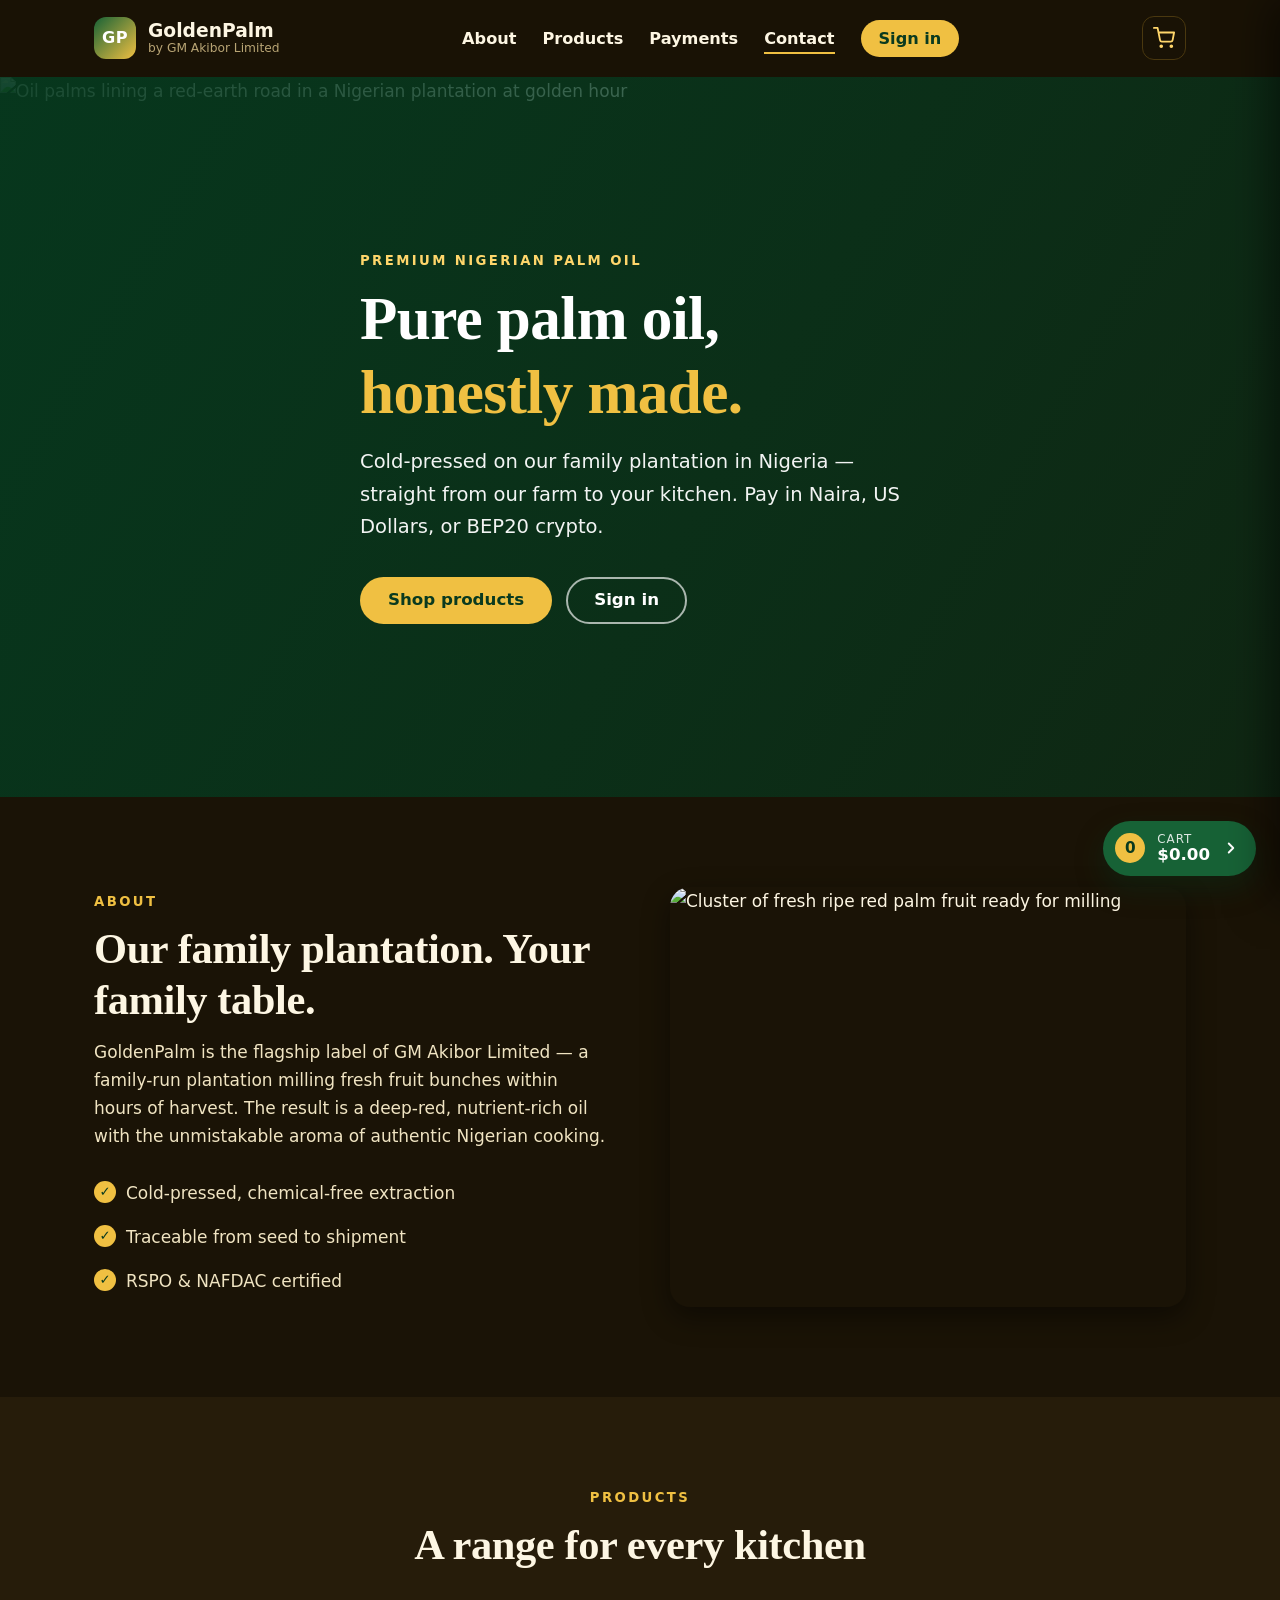
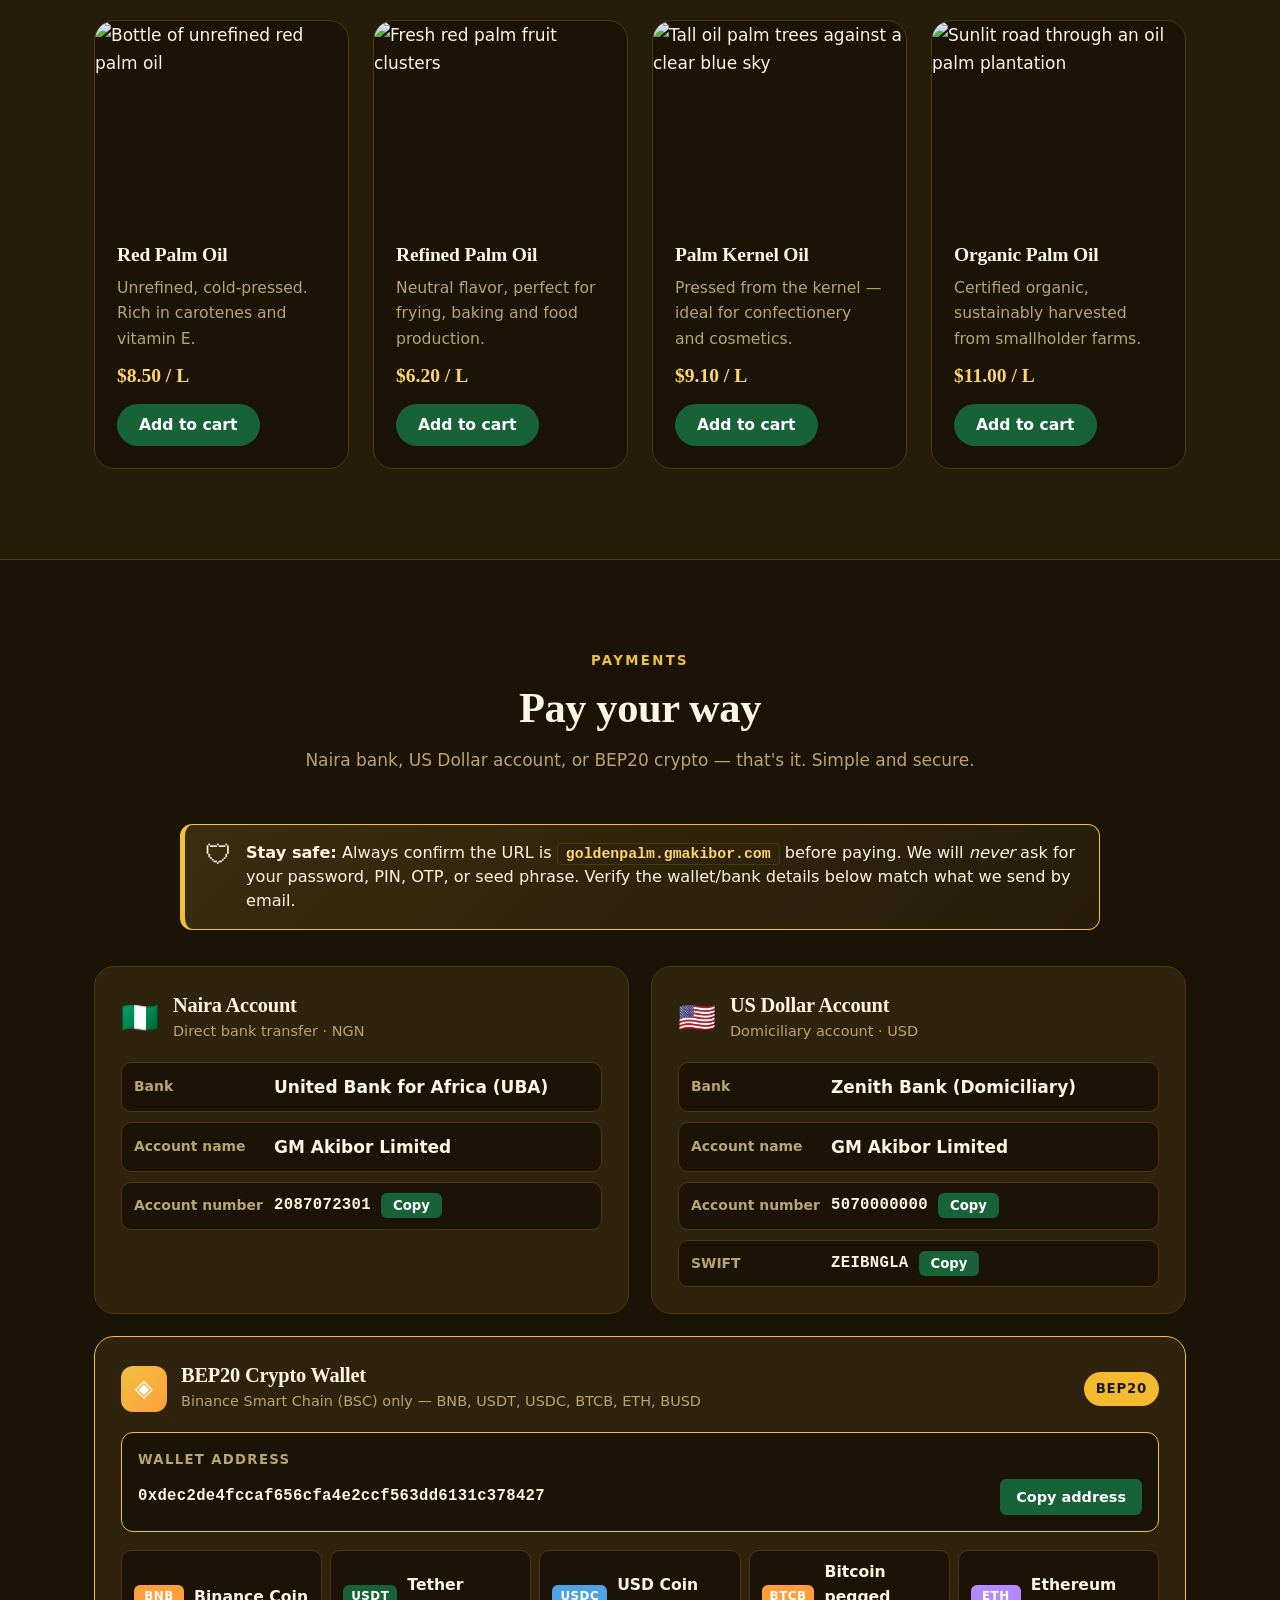
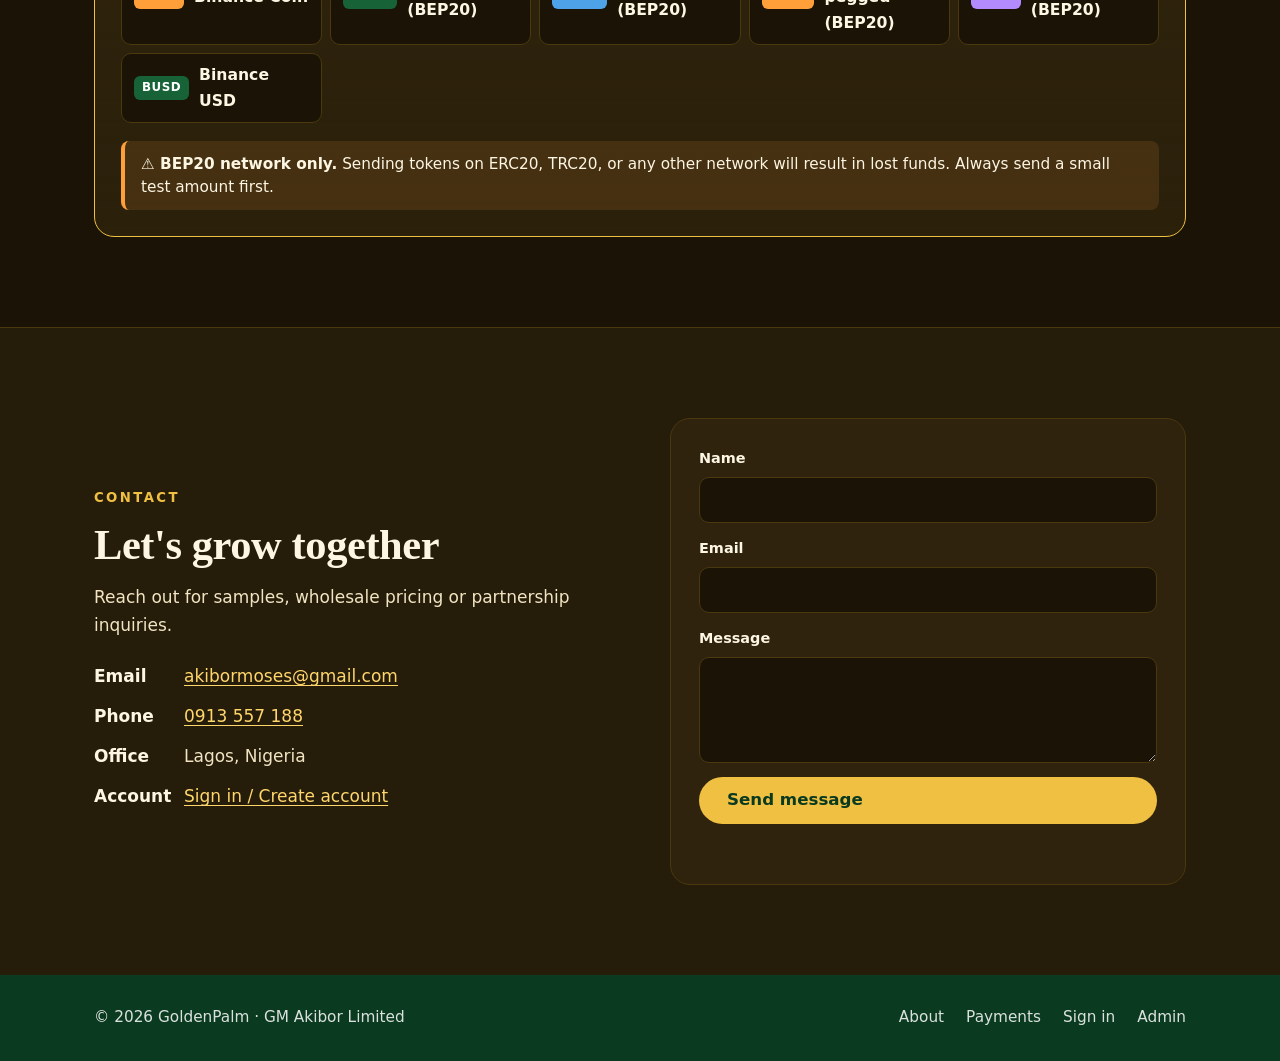
==== commit ad9e1607: "Add admin dashboard + fix plantation copy - admin.html / admin.css / admin.js: PIN-protected dashboa" ====
--- a/index.html
+++ b/index.html
@@ -66,7 +66,8 @@
         <p class="eyebrow">Premium Nigerian Palm Oil</p>
         <h1 id="hero-title">Pure palm oil,<br /><span class="accent">honestly made.</span></h1>
         <p class="hero-sub">
-          Cold-pressed on our family plantation and shipped worldwide.
+          Cold-pressed on our family plantation in Nigeria —
+          straight from our farm to your kitchen.
           Pay in Naira, US Dollars, or BEP20 crypto.
         </p>
         <div class="hero-cta">
@@ -80,12 +81,12 @@
       <div class="container two-col">
         <div>
           <p class="eyebrow">About</p>
-          <h2 id="about-title">Rooted in Nigeria. Trusted worldwide.</h2>
+          <h2 id="about-title">Our family plantation. Your family table.</h2>
           <p>
-            GoldenPalm is the flagship label of GM Akibor Limited — a family
-            producer milling fresh fruit bunches within hours of harvest. The
-            result is a deep-red, nutrient-rich oil with the unmistakable
-            aroma of authentic Nigerian cooking.
+            GoldenPalm is the flagship label of GM Akibor Limited — a
+            family-run plantation milling fresh fruit bunches within hours
+            of harvest. The result is a deep-red, nutrient-rich oil with the
+            unmistakable aroma of authentic Nigerian cooking.
           </p>
           <ul class="check-list">
             <li>Cold-pressed, chemical-free extraction</li>
@@ -320,6 +321,7 @@
         <a href="#about">About</a>
         <a href="#payments">Payments</a>
         <a href="account.html">Sign in</a>
+        <a href="admin.html">Admin</a>
       </span>
     </div>
   </footer>
